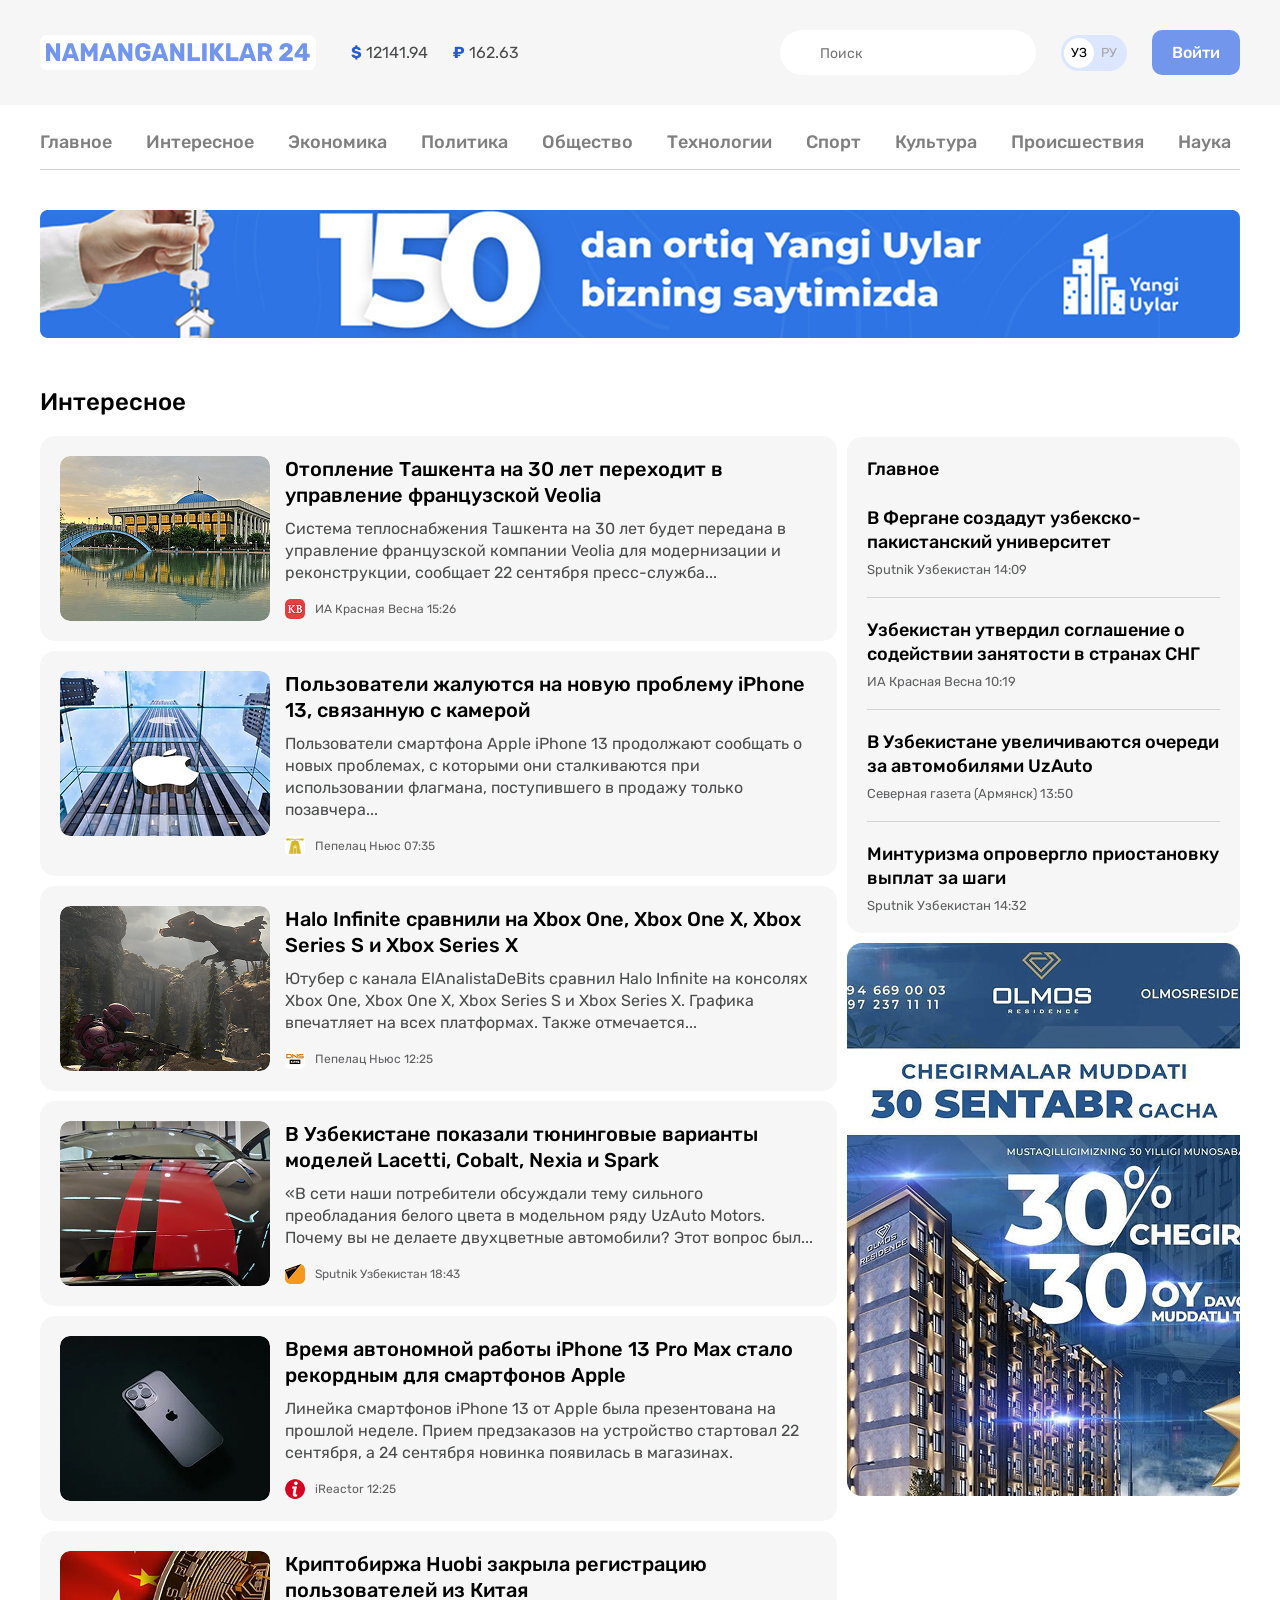
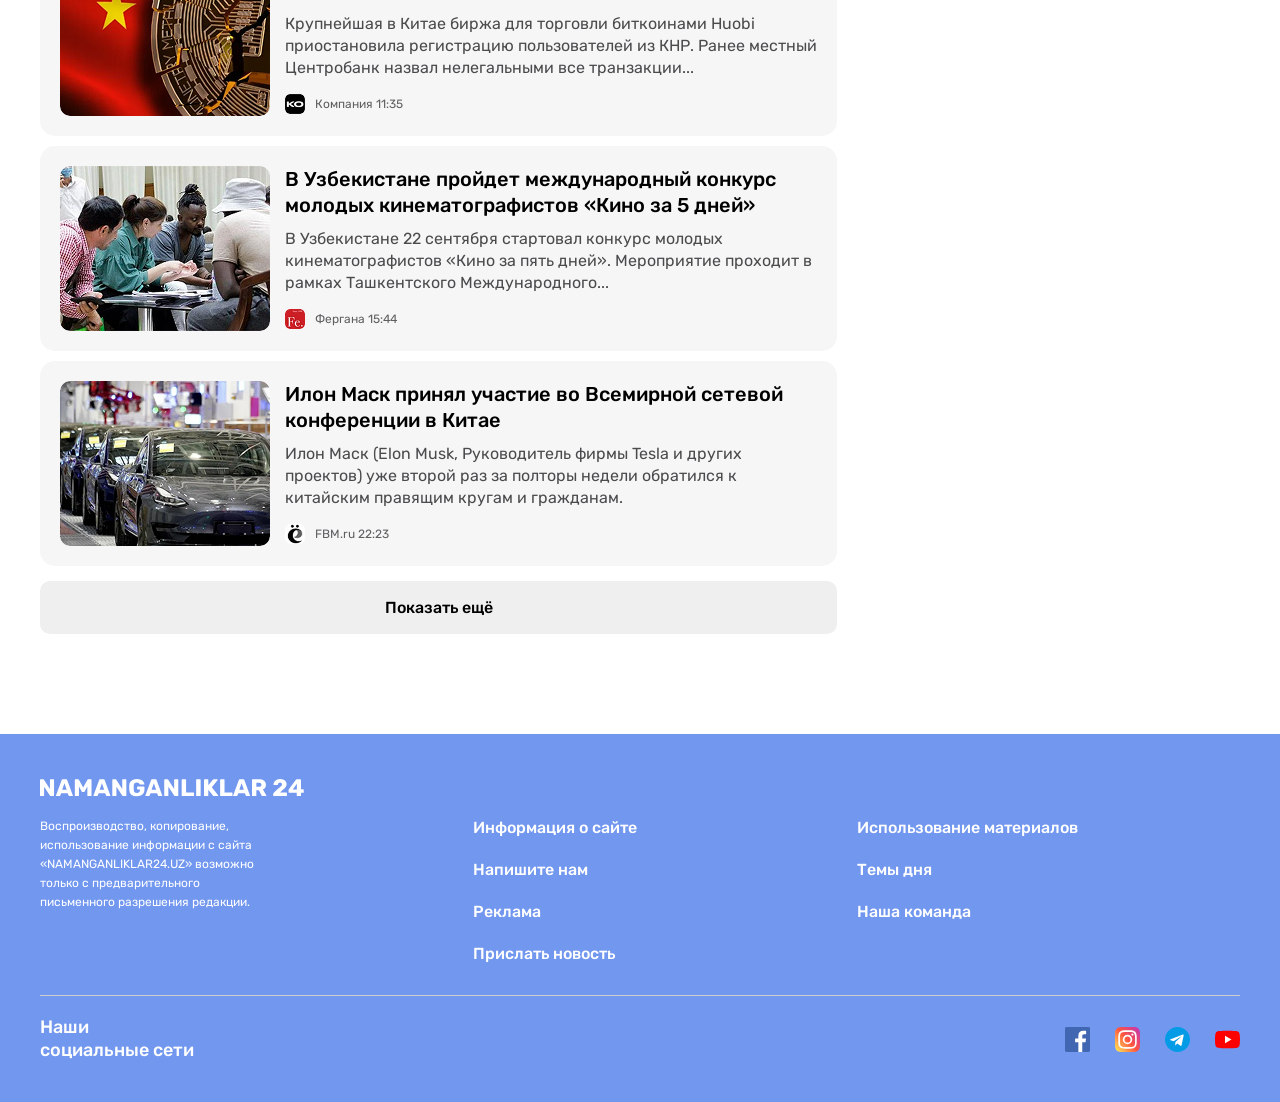
==== news-list.html @ 9fba3933 "Add news-list html contact html and styles" ====
<!DOCTYPE html>
<html lang="ru">
<head>
  <meta charset="UTF-8">
  <meta name="viewport" content="width=device-width, initial-scale=1.0">
  <title>Категория N24</title>

  <!--Google Fonts-->
  <link rel="preconnect" href="https://fonts.googleapis.com">
  <link rel="preconnect" href="https://fonts.gstatic.com" crossorigin>
  <link href="https://fonts.googleapis.com/css2?family=Rubik:wght@400;500;700&display=swap" rel="stylesheet">

<!--Styles-->
<link rel="stylesheet" href="./css/normalize.css">
<link rel="stylesheet" href="./css/styles.css">
</head>
<body>

<!-- SITE-HEADER -->
<header class="site-header">
  <!-- SITE-HEADER-TOP -->
  <div class="site-header-top">
    <div class="site-header-top-container container">
      <a class="site-header-logo" href="index.html">
        <img class="logo-img" src="./img/logo-purple.svg" alt="N24 logo" width="264" height="28">
      </a>
      <!-- CURRENCY-RATES -->
      <ul class="currency-rates">
        <li class="currency-rates-item">
          <b class="currency-rates-type">$</b>
          <span class="currency-rates-value">12141.94</span>
        </li>
        <li class="currency-rates-item">
          <b class="currency-rates-type">₽</b>
          <span class="currency-rates-value">162.63</span>
        </li>
      </ul>

      <!-- GLOBAL-SEARCH-FORM -->
      <form class="global-search-form" action="https://echo.htmlacademy.ru" method="GET">
        <input class="global-search-form-input" type="search" name="search" placeholder="Поиск" aria-label="Поиск" required>
      </form>

      <!-- LANG-TOGGLE -->
      <div class="lang-toggle">
        <a class="lang-toggle-link lang-toggle-link-active" href="index.html">УЗ</a>
        <a class="lang-toggle-link" href="index.html">РУ</a>
      </div>

      <!-- SITE-HEADER-AUTH -->
      <a class="button button-primary" href="#">Войти</a>
    </div>
  </div>

  <div class="container">
    <!-- SITENAV -->
    <nav class="sitenav">
      <ul class="sitenav-list">
        <li class="sitenav-item"><a class="sitenav-link" href="index.html">Главное</a></li>
        <li class="sitenav-item"><a class="sitenav-link" href="news-list.html">Интересное</a></li>
        <li class="sitenav-item"><a class="sitenav-link" href="news-list.html">Экономика</a></li>
        <li class="sitenav-item"><a class="sitenav-link" href="news-list.html">Политика</a></li>
        <li class="sitenav-item"><a class="sitenav-link" href="news-list.html">Общество</a></li>
        <li class="sitenav-item"><a class="sitenav-link" href="news-list.html">Технологии</a></li>
        <li class="sitenav-item"><a class="sitenav-link" href="news-list.html">Спорт</a></li>
        <li class="sitenav-item"><a class="sitenav-link" href="news-list.html">Культура</a></li>
        <li class="sitenav-item"><a class="sitenav-link" href="news-list.html">Происшествия</a></li>
        <li class="sitenav-item"><a class="sitenav-link" href="news-list.html">Наука</a></li>
      </ul>
    </nav>


    <!-- SITE-HEADER-BANNER -->
    <aside class="site-header-banner">
      <a class="site-header-banner-link" href="https://olchauz" target="_blank">
        <img class="site-header-banner-img" src="./img/new houses.jpg" alt="ShopMe banner" width="1200" height="128" srcset="img/new houses.jpg 1x, img/new houses@2x.jpg 2x">
      </a>
    </aside>
  </div>
</header>


<!-- MAIN-CONTENT -->
<main class="main-content">

<div class="container">
  <div class="layout-2-1">
  <div class="layout-2-1-main">
  <section class="global-news">
  <h2 class="global-news-heading">Интересное</h2>
  <!-- NEWS-LIST -->
  <div class="news-list">
    <div class="news-list-item article-card-horizontal">
      <img class="article-card-horizontal-img" src="./img/tashkent.jpg" alt="" width="210" height="165" srcset="img/tashkent.jpg 1x, img/tashkent@2x.jpg 2x">
      <div class="article-card-horizontal-content">
        <h3 class="article-card-horizontal-title">
          <a class="article-card-horizontal-link" href="#">Отопление Ташкента на 30 лет переходит в управление французской Veolia</a>
        </h3>
        <p class="article-card-horizontal-text">Система теплоснабжения Ташкента на 30 лет будет передана в управление французской компании Veolia для модернизации и реконструкции, сообщает 22 сентября пресс-служба...</p>
        <footer class="article-card-horizontal-footer">
          <img class="article-card-horizontal-source-icon" src="./img/krasnaya-vesna.jpg" alt="" width="20" height="20" srcset="img/krasnaya-vesna.jpg 1x, img/krasnaya-vesna@2x.jpg 2x">
          <div class="article-card-horizontal-source-time">
            <span class="article-card-horizontal-source">ИА Красная Весна</span>
            <time datetime="15:26:00">15:26</time>
          </div>
        </footer>
      </div>
    </div>
    <div class="news-list-item article-card-horizontal">
      <img class="article-card-horizontal-img" src="./img/iphone-building.jpg" alt="" width="210" height="165" srcset="img/iphone-building.jpg 1x, img/iphone-building@2x.jpg 2x">
      <div class="article-card-horizontal-content">
        <h3 class="article-card-horizontal-title">
          <a class="article-card-horizontal-link" href="#">Пользователи жалуются на новую проблему iPhone 13, связанную с камерой</a>
        </h3>
        <p class="article-card-horizontal-text">Пользователи смартфона Apple iPhone 13 продолжают сообщать о новых проблемах, с которыми они сталкиваются при использовании флагмана, поступившего в продажу только позавчера...</p>
        <footer class="article-card-horizontal-footer">
          <img class="article-card-horizontal-source-icon" src="./img/pepelats.jpg" alt="" width="20" height="20" srcset="img/pepelats.jpg 1x, img/pepelats@2x.jpg 2x">
          <div class="article-card-horizontal-source-time">
            <span class="article-card-horizontal-source">Пепелац Ньюс</span>
            <time datetime="07:35:00">07:35</time>
          </div>
        </footer>
      </div>
    </div>
    <div class="news-list-item article-card-horizontal">
      <img class="article-card-horizontal-img" src="./img/x-box.jpg" alt="" width="210" height="165" srcset="img/x-box.jpg 1x, img/x-box@2x.jpg 2x">
      <div class="article-card-horizontal-content">
        <h3 class="article-card-horizontal-title">
          <a class="article-card-horizontal-link" href="#">Halo Infinite сравнили на Xbox One, Xbox One X, Xbox Series S и Xbox Series X</a>
        </h3>
        <p class="article-card-horizontal-text">Ютубер с канала ElAnalistaDeBits сравнил Halo Infinite на консолях Xbox One, Xbox One X, Xbox Series S и Xbox Series X. Графика впечатляет на всех платформах. Также отмечается...</p>
        <footer class="article-card-horizontal-footer">
          <img class="article-card-horizontal-source-icon" src="./img/dns.jpg" alt="" width="20" height="20" srcset="img/dns.jpg 1x, img/dns@2x.jpg 2x">
          <div class="article-card-horizontal-source-time">
            <span class="article-card-horizontal-source">Пепелац Ньюс</span>
            <time datetime="12:25:00">12:25</time>
          </div>
        </footer>
      </div>
    </div>
    <div class="news-list-item article-card-horizontal">
      <img class="article-card-horizontal-img" src="./img/tyuning.jpg" alt="" width="210" height="165" srcset="img/tyuning.jpg 1x, img/tyuning@2x.jpg 2x">
      <div class="article-card-horizontal-content">
        <h3 class="article-card-horizontal-title">
          <a class="article-card-horizontal-link" href="#">В Узбекистане показали тюнинговые варианты моделей Lacetti, Cobalt, Nexia и Spark</a>
        </h3>
        <p class="article-card-horizontal-text">«В сети наши потребители обсуждали тему сильного преобладания белого цвета в модельном ряду UzAuto Motors. Почему вы не делаете двухцветные автомобили? Этот вопрос был...</p>
        <footer class="article-card-horizontal-footer">
          <img class="article-card-horizontal-source-icon" src="./img/sputnik.jpg" alt="" width="20" height="20" srcset="img/sputnik.jpg 1x, img/sputnik@2x.jpg 2x">
          <div class="article-card-horizontal-source-time">
            <span class="article-card-horizontal-source">Sputnik Узбекистан</span>
            <time datetime="18:43:00">18:43</time>
          </div>
        </footer>
      </div>
    </div>
    <div class="news-list-item article-card-horizontal">
      <img class="article-card-horizontal-img" src="./img/iphone-pro.jpg" alt="" width="210" height="165" srcset="img/iphone-pro.jpg 1x, img/iphone-pro@2x.jpg 2x">
      <div class="article-card-horizontal-content">
        <h3 class="article-card-horizontal-title">
          <a class="article-card-horizontal-link" href="#">Время автономной работы iPhone 13 Pro Max стало рекордным для смартфонов Apple</a>
        </h3>
        <p class="article-card-horizontal-text">Линейка смартфонов iPhone 13 от Apple была презентована на прошлой неделе. Прием предзаказов на устройство стартовал 22 сентября, а 24 сентября новинка появилась в магазинах.</p>
        <footer class="article-card-horizontal-footer">
          <img class="article-card-horizontal-source-icon" src="./img/ireactor.jpg" alt="" width="20" height="20" srcset="img/ireactor.jpg 1x, img/ireactor@2x.jpg 2x">
          <div class="article-card-horizontal-source-time">
            <span class="article-card-horizontal-source">iReactor</span>
            <time datetime="12:25:00">12:25</time>
          </div>
        </footer>
      </div>
    </div>
    <div class="news-list-item article-card-horizontal">
      <img class="article-card-horizontal-img" src="./img/huobi.jpg" alt="" width="210" height="165" srcset="img/huobi.jpg 1x, img/huobi@2x.jpg 2x">
      <div class="article-card-horizontal-content">
        <h3 class="article-card-horizontal-title">
          <a class="article-card-horizontal-link" href="#">Криптобиржа Huobi закрыла регистрацию пользователей из Китая</a>
        </h3>
        <p class="article-card-horizontal-text">Крупнейшая в Китае биржа для торговли биткоинами Huobi приостановила регистрацию пользователей из КНР. Ранее местный Центробанк назвал нелегальными все транзакции...</p>
        <footer class="article-card-horizontal-footer">
          <img class="article-card-horizontal-source-icon" src="./img/kompany.jpg" alt="" width="20" height="20" srcset="img/kompany.jpg 1x, img/kompany@2x.jpg 2x">
          <div class="article-card-horizontal-source-time">
            <span class="article-card-horizontal-source">Компания</span>
            <time datetime="11:35:00">11:35</time>
          </div>
        </footer>
      </div>
    </div>
    <div class="news-list-item article-card-horizontal">
      <img class="article-card-horizontal-img" src="./img/konkurs.jpg" alt="" width="210" height="165" srcset="img/konkurs.jpg 1x, img/konkurs@2x.jpg 2x">
      <div class="article-card-horizontal-content">
        <h3 class="article-card-horizontal-title">
          <a class="article-card-horizontal-link" href="#">В Узбекистане пройдет международный конкурс молодых кинематографистов «Кино за 5 дней»</a>
        </h3>
        <p class="article-card-horizontal-text">В Узбекистане 22 сентября стартовал конкурс молодых кинематографистов «Кино за пять дней». Мероприятие проходит в рамках Ташкентского Международного...</p>
        <footer class="article-card-horizontal-footer">
          <img class="article-card-horizontal-source-icon" src="./img/fergana.jpg" alt="" width="20" height="20" srcset="img/fergana.jpg 1x, img/fergana@2x.jpg 2x">
          <div class="article-card-horizontal-source-time">
            <span class="article-card-horizontal-source">Фергана</span>
            <time datetime="15:44:00">15:44</time>
          </div>
        </footer>
      </div>
    </div>
    <div class="news-list-item article-card-horizontal">
      <img class="article-card-horizontal-img" src="./img/korteg.jpg" alt="" width="210" height="165" srcset="img/korteg.jpg 1x, img/korteg@2x.jpg 2x">
      <div class="article-card-horizontal-content">
        <h3 class="article-card-horizontal-title">
          <a class="article-card-horizontal-link" href="#">Илон Маск принял участие во Всемирной сетевой конференции в Китае</a>
        </h3>
        <p class="article-card-horizontal-text">Илон Маск (Elon Musk, Руководитель фирмы Tesla и других проектов) уже второй раз за полторы недели обратился к китайским правящим кругам и гражданам.</p>
        <footer class="article-card-horizontal-footer">
          <img class="article-card-horizontal-source-icon" src="./img/solenka.jpg" alt="" width="20" height="20" srcset="img/solenka.jpg 1x, img/solenka@2x.jpg 2x">
          <div class="article-card-horizontal-source-time">
            <span class="article-card-horizontal-source">FBM.ru</span>
            <time datetime="22:23:00">22:23</time>
          </div>
        </footer>
      </div>
    </div>
  </div>

  <button class="news-list-more-button button button-block" type="button">Показать ещё</button>
</section>
</div>

<div class="layout-2-1-sitebar">
  <section class="layout-2-1-sitebar-item sitebar-news-card">
  <h2 class="sitebar-news-card-heading">Главное</h2>
  <ul class="sitebar-news-card-list">
    <li class="sitebar-news-card-item">
      <h3 class="sitebar-news-card-title">
        <a href="" class="sitebar-news-card-link">В Фергане создадут узбекско-пакистанский университет</a>
      </h3>
      <div class="sitebar-news-card-source-time">
        <span class="sitebar-news-card-source">Sputnik Узбекистан</span>
        <time datetime="14:09:00">14:09</time>
      </div>
    </li>
    <li class="sitebar-news-card-item">
      <h3 class="sitebar-news-card-title">
        <a href="" class="sitebar-news-card-link">Узбекистан утвердил соглашение о содействии занятости в странах СНГ</a>
      </h3>
      <div class="sitebar-news-card-source-time">
        <span class="sitebar-news-card-source">ИА Красная Весна</span>
        <time datetime="10:19:00">10:19</time>
      </div>
    </li>
    <li class="sitebar-news-card-item">
      <h3 class="sitebar-news-card-title">
        <a href="" class="sitebar-news-card-link">В Узбекистане увеличиваются очереди за автомобилями UzAuto</a>
      </h3>
      <div class="sitebar-news-card-source-time">
        <span class="sitebar-news-card-source">Северная газета (Армянск)</span>
        <time datetime="13:50:00">13:50</time>
      </div>
    </li>
    <li class="sitebar-news-card-item">
      <h3 class="sitebar-news-card-title">
        <a href="" class="sitebar-news-card-link">Минтуризма опровергло приостановку выплат за шаги</a>
      </h3>
      <div class="sitebar-news-card-source-time">
        <span class="sitebar-news-card-source">Sputnik Узбекистан</span>
        <time datetime="14:32:00">14:32</time>
      </div>
    </li>
  </ul>
</section>

<aside class="layout-2-1-sitebar-item sitebar-ad">
  <a class="sitebar-ad-link" href="#" target="_blank">
    <img class="sitebar-img sitebar-img-tall" src="./img/olmos-resident.jpg" alt="Olmos residence" width="393" height="553" srcset="img/olmos-resident.jpg 1x, img/olmos-resident@2x.jpg 2x">
  </a>
</aside>
</div>
</div>
</div>
</main>


<!-- SITE-FOOTER -->
<footer class="site-footer">
  <div class="container">
    <div class="site-footer-logo-wrapper">
      <a class="site-footer-logo" href="index.html">
        <img class="site-footer-logo-img" src="./img/logo-white.svg" alt="N24 logo" width="264" height="28">
      </a>
    </div>

    <div class="site-footer-about-links">
      <div class="site-footer-about">Воспроизводство, копирование, использование информации с сайта «NAMANGANLIKLAR24.UZ» возможно только с предварительного письменного разрешения редакции.</div>

      <div class="site-footer-links-wrapper">
        <ul class="site-footer-links">
          <li class="site-footer-links-item">
            <a class="site-footer-link" href="#">Информация о сайте</a>
          </li>
          <li class="site-footer-links-item">
            <a class="site-footer-link" href="#">Напишите нам</a>
          </li>
          <li class="site-footer-links-item">
            <a class="site-footer-link" href="#">Реклама</a>
          </li>
          <li class="site-footer-links-item">
            <a class="site-footer-link" href="#">Прислать новость</a>
          </li>
        </ul>

        <ul class="site-footer-links">
          <li class="site-footer-links-item">
            <a class="site-footer-link" href="#">Использование материалов</a>
          </li>
          <li class="site-footer-links-item">
            <a class="site-footer-link" href="#">Темы дня</a>
          </li>
          <li class="site-footer-links-item">
            <a class="site-footer-link" href="#">Наша команда</a>
          </li>
        </ul>
      </div>
    </div>

    <hr class="site-footer-divider">

    <div class="site-footer-socials">
      <h2 class="site-footer-socials-heading">Наши социальные сети</h2>
      <ul class="site-footer-socials-list">
        <li class="site-footer-socials-item">
          <a class="site-footer-socials-link" href="#" target="_blank">
            <img class="site-footer-socials-icon" src="./img/icon-facebook.svg" alt="Facebook" width="25" height="25">
          </a>
        </li>
        <li class="site-footer-socials-item">
          <a class="site-footer-socials-link" href="#" target="_blank">
            <img class="site-footer-socials-icon" src="./img/icon-instagram.svg" alt="Instagram" width="25" height="25">
          </a>
        </li>
        <li class="site-footer-socials-item">
          <a class="site-footer-socials-link" href="#" target="_blank">
            <img class="site-footer-socials-icon" src="./img/icon-telegram.svg" alt="Telegram" width="25" height="25">
          </a>
        </li>
        <li class="site-footer-socials-item">
          <a class="site-footer-socials-link" href="#" target="_blank">
            <img class="site-footer-socials-icon" src="./img/icon-youtube.svg" alt="YouTube" width="25" height="25">
          </a>
        </li>
      </ul>
    </div>
  </div>
</footer>

</body>
</html>
---- css/styles.css ----
/*GLOBAL*/
* {
  box-sizing: border-box;
}

html {
  height: 100%;
  scroll-behavior: smooth;
}

body {
  display: flex;
  flex-direction: column;
  height: 100%;
  padding: 0;
  margin: 0;
  font-family: "Rubik", "Arial", sans-serif;
  font-size: 16px;
  line-height: 22px;
  background-color: #fff;
  color: #4a4b4c;
}

img {
  max-width: 100%;
  height: auto;
}

/* OUTLINE STYLES */
*:focus {
  outline: 2px dashed #7296ec;
  outline-offset: 3px;
}

/* BUTTON */
.button {
  display: inline-block;
  padding: 13px 20px;
  border: 0;
  border-radius: 10px;
  font-size: 16px;
  line-height: normal;
  font-weight: 500;
  text-decoration: none;
  text-align: center;
  cursor: pointer;
}
.button:hover {
  opacity: 0.8;
}

.button:active {
  opacity: 0.6;
}

.button-block {
  display: block;
  width: 100%;
}

.button-primary {
  background-color: #7296ec;
  color: #fff;
}

.button-orang {
  background-color: #f78b3b;
  color: #fff;
}

/*CONTAINER*/
.container {
  width: 100%;
  max-width: 1240px;
  padding-left: 20px;
  padding-right: 20px;
  margin-left: auto;
  margin-right: auto;
}


/* SITE-HEADER */

/* SITE-HEADER-TOP */
.site-header-top {
  padding-top: 30px;
  padding-bottom: 30px;
  margin-bottom: 10px;
  background-color: #f6f6f6;
}

.site-header-top-container {
  display: flex;
  align-items: center;
}

.site-header-logo {
  display: flex;
  padding: 8px 6px;
  margin-right: 35px;
  border-radius: 7px;
  background-color: #fff;
}

.site-header-logo:hover {
  opacity: 0.8;
}

.site-header-logo:active {
  opacity: 0.6;
}

/* CURRENCY-RATES */
.currency-rates {
  display: flex;
  align-items: center;
  padding: 0;
  margin: 0;
  margin-right: auto;
  list-style: none;
}

.currency-rates-item:not(:last-child) {
  margin-right: 25px;
}

.currency-rates-type {
  color: #2959ce;
}

/* GLOBAL-SEARCH-FORM */
.global-search-form {
  margin-right: 25px;
}

.global-search-form-input {
  padding-top: 15px;
  padding-right: 20px;
  padding-bottom: 13px;
  padding-left: 40px;
  border: 0;
  border-radius: 60px;
  font-size: 14px;
  line-height: normal;
}

/* LANG-TOGGLE */
.lang-toggle {
  display: flex;
  padding: 3px;
  margin-right: 25px;
  border-radius: 39px;
  background-color: #dce6ff;
}

.lang-toggle-link {
  width: 30px;
  height: 30px;
  border-radius: 50%;
  font-size: 13px;
  line-height: 30px;
  color: #a6a6a6;
  text-align: center;
  text-decoration: none;
}

.lang-toggle-link-active {
  background-color: #fff;
  color: #000;
}
/* SITENAV */
.sitenav {
  padding-top: 12px;
  padding-bottom: 12px;
  border-bottom: 1px solid #d1d1d1;
  font-size: 18px;
  line-height: normal;
  font-weight: 500;
}

.sitenav:not(:last-child) {
  margin-bottom: 40px;
}

.sitenav-list {
  display: flex;
  flex-wrap: wrap;
  align-items: center;
  padding: 0;
  margin: 0;
  list-style: none;
}

.sitenav-item {
  margin-top: 4px;
  margin-bottom: 4px;
}

.sitenav-item:not(:last-child) {
  margin-right: 34px;
}

.sitenav-link {
  display: block;
  color: #7f7f7f;
  text-decoration: none;
}

.sitenav-link:hover {
  color: #7296ec;
}

.sitenav-link:active {
  opacity: 0.6;
}

/* SITE-HEADER-BANNER */
.site-header-banner-link {
  display: flex;
}

/* MAIN-CONTENT */
.main-content {
  flex-grow: 1;
  padding-top: 50px;
  padding-bottom: 100px;
}

.news-grid {
  display: flex;
  flex-wrap: wrap;
  margin-left: -10px;
  margin-bottom: -10px;
}

.news-grid-item {
  width: 393px;
  margin-left: 10px;
  margin-bottom: 10px;
}

.article-card {
  display: flex;
  flex-direction: column;
  padding: 20px 17px 15px;
  border-radius: 15px;
  background-color: #f6f6f6;
}

.article-card-title {
  margin-top: 0;
  margin-bottom: 10px;
  font-size: 20px;
  font-weight: 500;
  line-height: 26px;
}

.article-card-link {
  display: inline-block;
  color: #000;
  text-decoration: none;
}

.article-card-link:hover {
  color: #7296ec;
}

.article-card-link:active {
  opacity: 0.6;
}

.article-card-text {
  margin-top: 0;
  margin-bottom: 15px;
}

.article-card-img {
  display: block;
  width: 360px;
  height: 165px;
  margin-top: auto;
  margin-bottom: 16px;
  border-radius: 10px;
  object-fit: cover;
}

.article-card-footer {
  display: flex;
  align-items: center;
}

.article-card-source-icon {
  width: 20px;
  height: 20px;
  margin-right: 10px;
  border-radius: 5px;
}

.article-card-source-time {
  font-size: 12px;
  line-height: normal;
  color: #5f5e61;
}


/* NOTIFICATION-CTA */
.notification-cta {
  display: flex;
  justify-content: space-between;
  align-items: center;
  padding: 25px 70px 25px 25px;
  margin: 60px 75px;
  border-radius: 10px;
  background-color: #ffd7ba;
}

.notification-cta-text {
  font-size: 20px;
  font-weight: 500;
  line-height: 26px;
  color: #000;
}


/* GLOBAL-NEWS */
.global-news-heading {
  margin-top: 0;
  margin-bottom: 20px;
  font-size: 24px;
  font-weight: 500;
  line-height: normal;
  color: #000;
}

.news-list {
  display: flex;
  flex-direction: column;
  margin-bottom: 15px;
}
.news-list-item:not(:last-child) {
  margin-bottom: 10px;
}

/* ARTICLE-CARD-HORIZONTAL */
.article-card-horizontal {
  display: flex;
  align-items:flex-start;
  padding: 20px;
  border-radius: 15px;
  background-color: #f6f6f6;
}

.article-card-horizontal-img {
  width: 210px;
  height: 165px;
  margin-right: 15px;
  border-radius: 10px;
  object-fit: cover;
}

.article-card-horizontal-content {
  flex-grow: 1;
}

.article-card-horizontal-title {
  margin-top: 0;
  margin-bottom: 10px;
  font-size: 20px;
  font-weight: 500;
  line-height: 26px;
}

.article-card-horizontal-link {
  display: inline-block;
  color: #000;
  text-decoration: none;
}

.article-card-horizontal-link:hover {
  color: #7296ec;
}

.article-card-horizontal-link:active {
  opacity: 0.6;
}

.article-card-horizontal-text {
  margin-top: 0;
  margin-bottom: 15px;
  font-size: 16px;
  line-height: 22px;
}

.article-card-horizontal-footer {
  display: flex;
  align-items: center;
}

.article-card-horizontal-source-icon {
  width: 20px;
  height: 20px;
  margin-right: 10px;
  object-fit: cover;
  border-radius: 5px;
}

.article-card-horizontal-source-time {
  font-size: 12px;
  line-height: normal;
  color: #5f5e61;
}

.news-list-more-button {
  padding: 17px;
}

/* SITEBAR */
.layout-2-1 {
  display: flex;
  align-items: flex-start;
}

.layout-2-1-main {
  width: 797px;
  margin-right: 10px;
}

.layout-2-1-sitebar {
  width: 393px;
  margin-top: 49px;
}

.layout-2-1-sitebar-item:not(:last-child) {
  margin-bottom: 10px;
}


/* SITEBAR-NEWS-CARD */
.sitebar-news-card {
  padding: 20px;
  border-radius: 15px;
  background-color: #f6f6f6;
  color: #000;
}

.sitebar-news-card-heading {
  margin-top: 0;
  margin-bottom: 25px;
  font-size: 18px;
  font-weight: 500;
  line-height: 24px;
}

.sitebar-news-card-list {
  padding: 0;
  margin: 0;
  list-style: none;
}

.sitebar-news-card-item {
  padding-top: 20px;
  padding-bottom: 20px;
}

.sitebar-news-card-item:first-child {
  padding-top: 0;
}

.sitebar-news-card-item:last-child {
  padding-bottom: 0;
}

.sitebar-news-card-item:not(:last-child) {
  border-bottom: 1px solid #d2d2d2;
}

.sitebar-news-card-title {
  margin-top: 0;
  margin-bottom: 8px;
  font-size: 18px;
  font-weight: 500;
  line-height: 24px;
}

.sitebar-news-card-link {
  display: inline-block;
  color: #000;
  text-decoration: none;
}

.sitebar-news-card-link:hover {
  color: #7296ec;
}

.sitebar-news-card-link:active {
  opacity: 0.6;
}

.sitebar-news-card-source-time {
  font-size: 13px;
  line-height: normal;
  color: #5e5f61;
}

.sitebar-ad-link {
  display: flex;
}

.sitebar-ad-img {
  width: 393px;
  height: 338px;
  object-fit: cover;
  border-radius: 15px;
}

.sitebar-ad-img-tall {
  width: 553;
}


/* SITE-FOOTER */
.site-footer {
  padding-top: 40px;
  padding-bottom: 40px;
  background-color: #7297ef;
  color: #fff;
}

.site-footer *:focus {
  outline: 2px dashed #fff;
}

.site-footer-logo-wrapper {
  display: flex;
  margin-bottom: 15px;
}

.site-footer-logo {
  display: flex;
}

.site-footer-logo:hover {
  opacity: 0.8;
}

.site-footer-logo:active {
  opacity: 0.6;
}

.site-footer-logo-img {
  width: 264px;
  height: 28px;
  object-fit: contain;
}

.site-footer-about-links {
  display: flex;
}

.site-footer-about {
  width: 230px;
  margin-right: 203px;
  font-size: 12px;
  line-height: 19px;
}

.site-footer-links-wrapper {
  flex-grow: 1;
  display: flex;
}

.site-footer-links {
  width: 50%;
  padding-left: 0;
  padding-right: 24px;
  margin: 0;
  list-style: none;
  font-weight: 500;
}

.site-footer-links-item:not(:last-child) {
  margin-bottom: 20px;
}

.site-footer-link {
  display: inline-block;
  color: #fff;
  text-decoration: none;
}

.site-footer-link:hover {
  text-decoration: underline;
}

.site-footer-divider {
  height: 1px;
  border: 0;
  margin-top: 30px;
  margin-bottom: 20px;
  background-color: #cecece;
}

.site-footer-socials {
  display: flex;
  justify-content: space-between;
  align-items: center;
}

.site-footer-socials-heading {
  width: 161px;
  margin: 0;
  font-size: 18px;
  line-height: 23px;
  font-weight: 500;
}

.site-footer-socials-list {
  display: flex;
  align-items: center;
  padding: 0;
  margin: 0;
  list-style: none;
}

.site-footer-socials-item:not(:last-child) {
  margin-right: 25px;
}

.site-footer-socials-link {
  display: flex;
}

.site-footer-socials-icon {
  flex-shrink: 0;
  width: 25px;
  height: 25px;
  object-fit: contain;
}

/* DEFINITION-CARD */
.definition-card {
  padding: 20px 25px;
  margin: 0;
  border-radius: 10px;
  background-color: #f6f6f6;
  color: #000;
}


.definition-card-item {
  padding-top: 20px;
  padding-bottom: 20px;
}

.definition-card-item:not(:last-child){
  border-bottom: 1px solid #d2d2d2;
}

.definition-card-title {
  margin-bottom: 7px;
  font-size: 20px;
  line-height: 24px;
  font-weight: 500;
}

.definition-card-title-value {
  margin: 0;
  font-size: 16px;
  line-height: 19px;
}

/* CONTACT-PAGE */
.contact-page-heading {
  margin-top: 0;
  margin-bottom: 20px;
  font-size: 24px;
  line-height: 29px;
  font-weight: 500;
  color: #000;
}

.contact-page-content {
  display: flex;
}

.contact-page-form {
  display: flex;
  flex-direction: column;
  width: 696px;
}

.contact-page-form-submit {
  align-self: flex-end;
  margin-top: 20px;
}

.contact-page-info {
  width: 494px;
  margin-left: 10px;
}

.form-groups-wrapper {
  display: flex;
  justify-content: space-between;
}

.form-groups-wrapper:not(:last-child) {
  margin-bottom: 10px;
}

.form-group:not(:last-child) {
  margin-bottom: 10px;
}

.form-groups-wrapper .form-group {
  width: calc(50% - 5px);
  margin-bottom: 0;
}

.form-field {
  display: block;
  width: 100%;
  padding: 18px 20px;
  border: 1px solid rgba(0, 0, 0, 0.2);
  border-radius: 10px;
}

.form-field-textarea {
  min-height: 180px;
  resize: vertical;
}
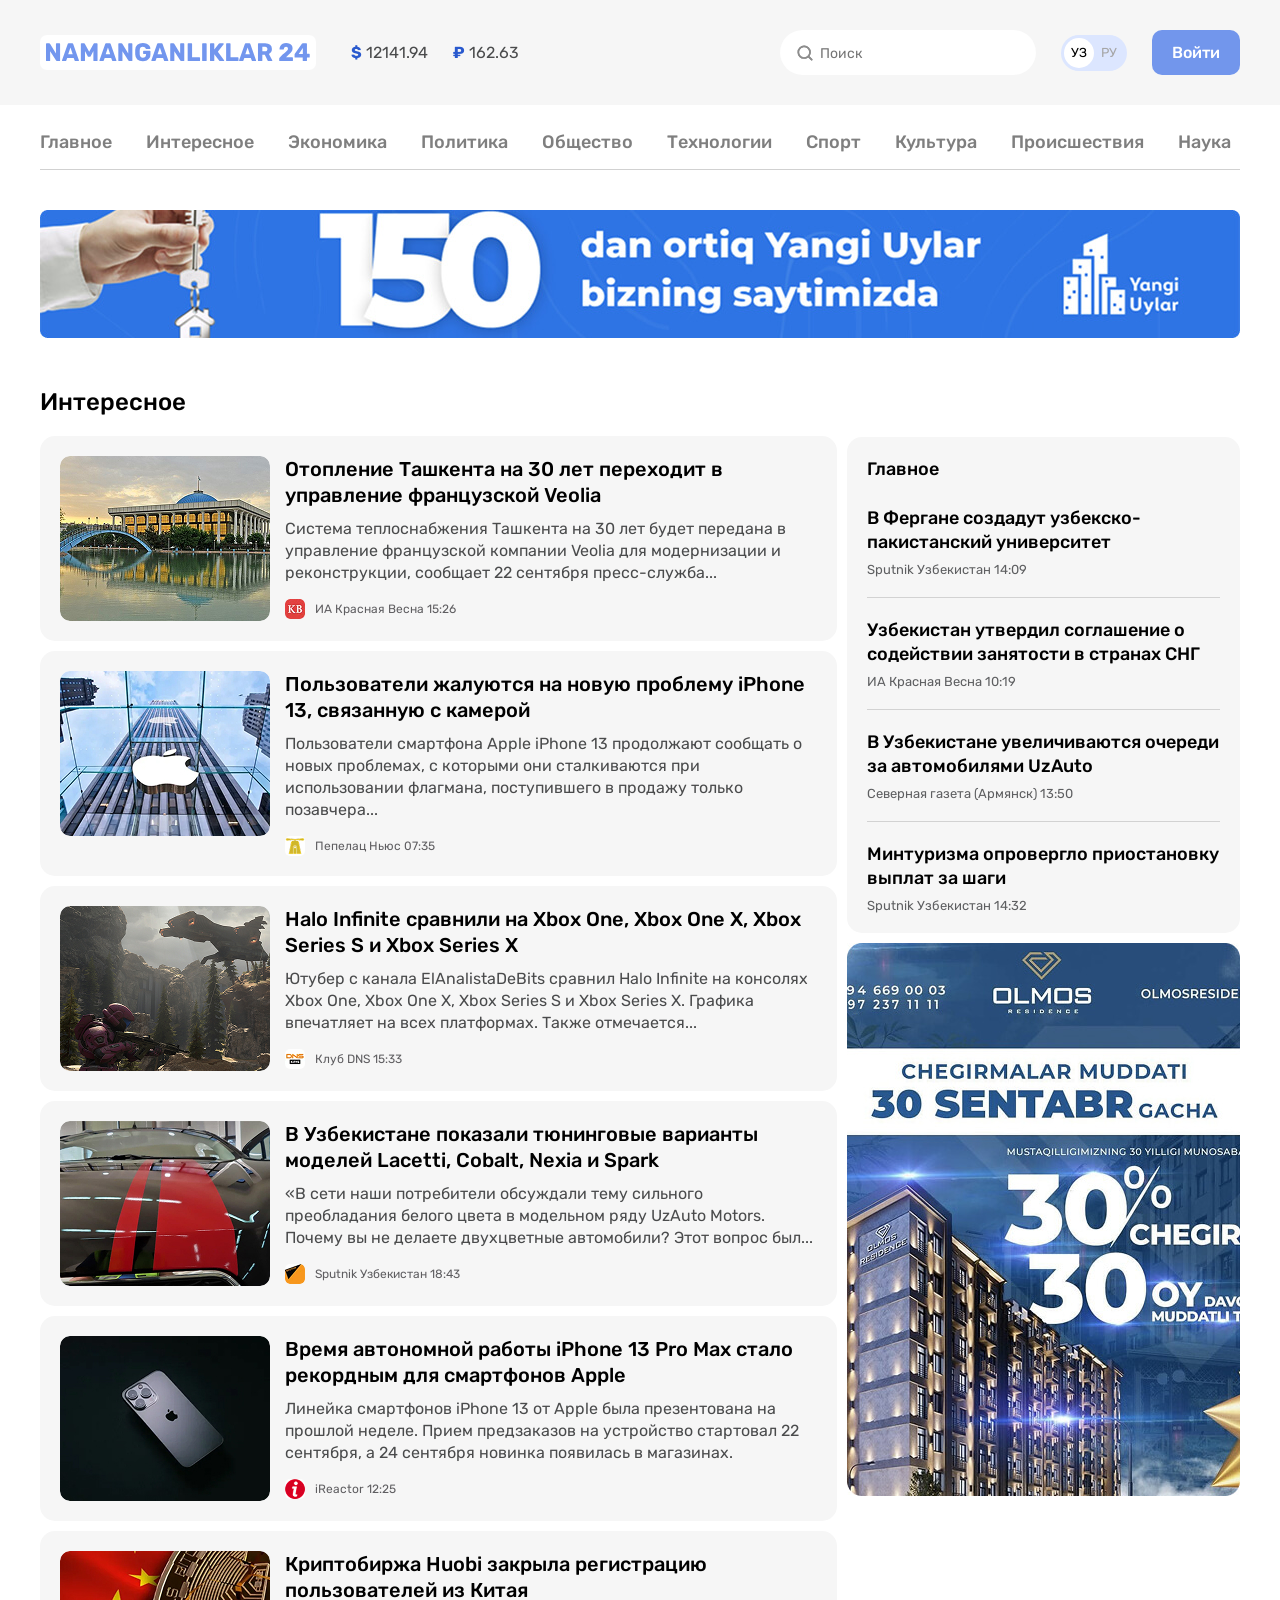
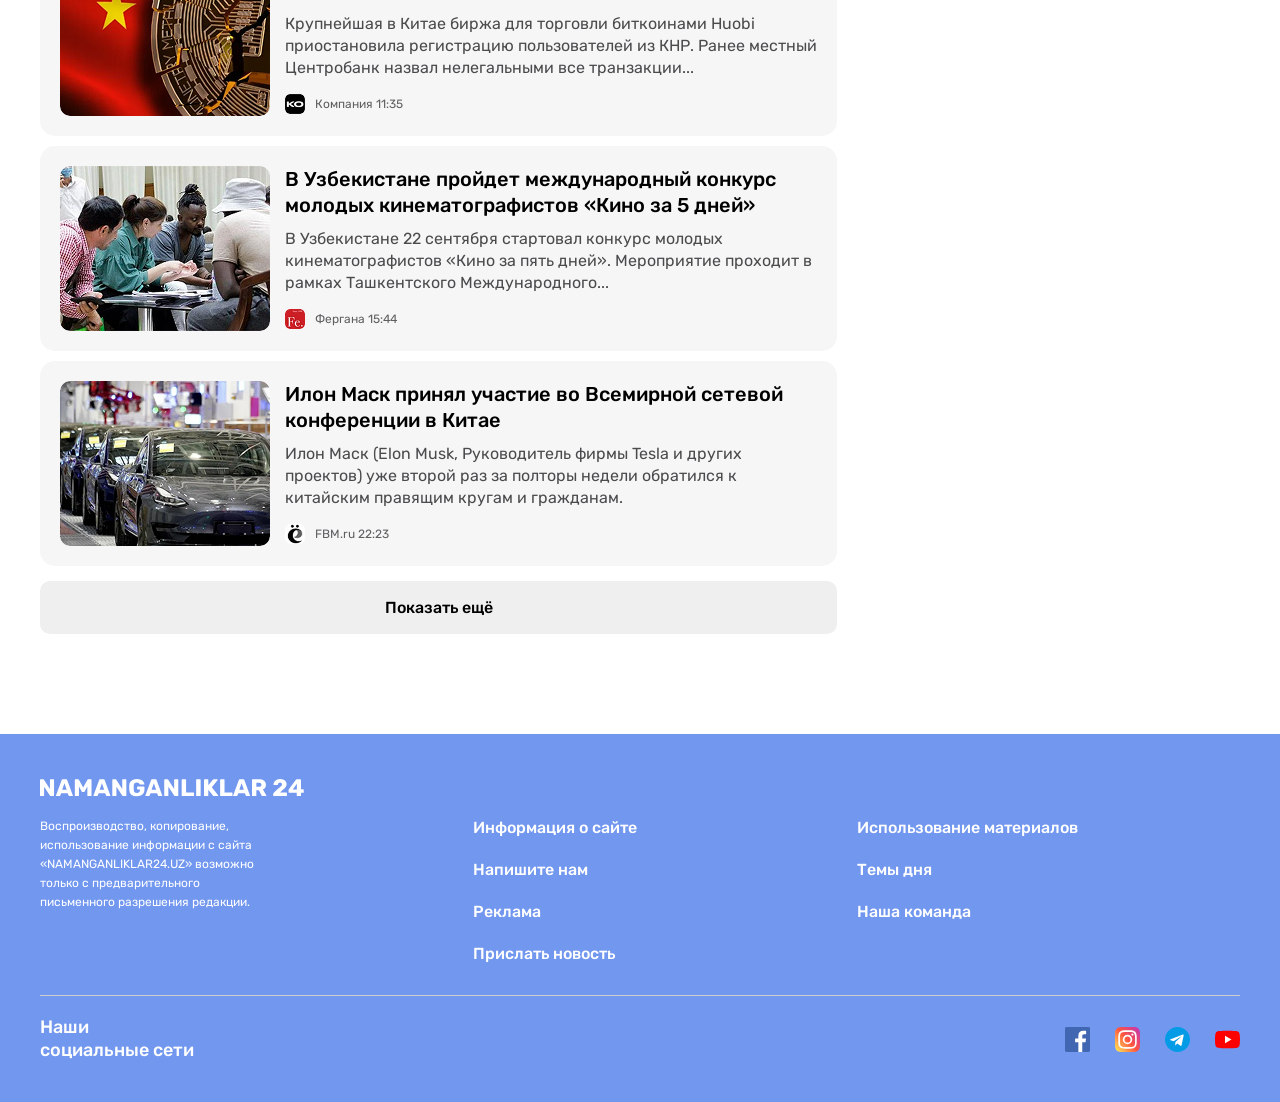
==== commit 53be5248: "Add commit index html and news-list html" ====
--- a/news-list.html
+++ b/news-list.html
@@ -91,14 +91,14 @@
   <!-- NEWS-LIST -->
   <div class="news-list">
     <div class="news-list-item article-card-horizontal">
-      <img class="article-card-horizontal-img" src="./img/tashkent.jpg" alt="" width="210" height="165" srcset="img/tashkent.jpg 1x, img/tashkent@2x.jpg 2x">
+      <img class="article-card-horizontal-img" src="./img/tashkent.jpg" alt="Отопление Ташкента на 30 лет переходит в управление французской Veolia" width="210" height="165" srcset="img/tashkent.jpg 1x, img/tashkent@2x.jpg 2x">
       <div class="article-card-horizontal-content">
         <h3 class="article-card-horizontal-title">
           <a class="article-card-horizontal-link" href="#">Отопление Ташкента на 30 лет переходит в управление французской Veolia</a>
         </h3>
         <p class="article-card-horizontal-text">Система теплоснабжения Ташкента на 30 лет будет передана в управление французской компании Veolia для модернизации и реконструкции, сообщает 22 сентября пресс-служба...</p>
         <footer class="article-card-horizontal-footer">
-          <img class="article-card-horizontal-source-icon" src="./img/krasnaya-vesna.jpg" alt="" width="20" height="20" srcset="img/krasnaya-vesna.jpg 1x, img/krasnaya-vesna@2x.jpg 2x">
+          <img class="article-card-horizontal-source-icon" src="./img/krasnaya-vesna.jpg" alt="ИА Красная Весна" width="20" height="20" srcset="img/krasnaya-vesna.jpg 1x, img/krasnaya-vesna@2x.jpg 2x">
           <div class="article-card-horizontal-source-time">
             <span class="article-card-horizontal-source">ИА Красная Весна</span>
             <time datetime="15:26:00">15:26</time>
@@ -107,14 +107,14 @@
       </div>
     </div>
     <div class="news-list-item article-card-horizontal">
-      <img class="article-card-horizontal-img" src="./img/iphone-building.jpg" alt="" width="210" height="165" srcset="img/iphone-building.jpg 1x, img/iphone-building@2x.jpg 2x">
+      <img class="article-card-horizontal-img" src="./img/iphone-building.jpg" alt="Пользователи жалуются на новую проблему iPhone 13, связанную с камерой" width="210" height="165" srcset="img/iphone-building.jpg 1x, img/iphone-building@2x.jpg 2x">
       <div class="article-card-horizontal-content">
         <h3 class="article-card-horizontal-title">
           <a class="article-card-horizontal-link" href="#">Пользователи жалуются на новую проблему iPhone 13, связанную с камерой</a>
         </h3>
         <p class="article-card-horizontal-text">Пользователи смартфона Apple iPhone 13 продолжают сообщать о новых проблемах, с которыми они сталкиваются при использовании флагмана, поступившего в продажу только позавчера...</p>
         <footer class="article-card-horizontal-footer">
-          <img class="article-card-horizontal-source-icon" src="./img/pepelats.jpg" alt="" width="20" height="20" srcset="img/pepelats.jpg 1x, img/pepelats@2x.jpg 2x">
+          <img class="article-card-horizontal-source-icon" src="./img/pepelats.jpg" alt="Пепелац Ньюс" width="20" height="20" srcset="img/pepelats.jpg 1x, img/pepelats@2x.jpg 2x">
           <div class="article-card-horizontal-source-time">
             <span class="article-card-horizontal-source">Пепелац Ньюс</span>
             <time datetime="07:35:00">07:35</time>
@@ -123,30 +123,30 @@
       </div>
     </div>
     <div class="news-list-item article-card-horizontal">
-      <img class="article-card-horizontal-img" src="./img/x-box.jpg" alt="" width="210" height="165" srcset="img/x-box.jpg 1x, img/x-box@2x.jpg 2x">
+      <img class="article-card-horizontal-img" src="./img/x-box.jpg" alt="Halo Infinite сравнили на Xbox One, Xbox One X, Xbox Series S и Xbox Series X" width="210" height="165" srcset="img/x-box.jpg 1x, img/x-box@2x.jpg 2x">
       <div class="article-card-horizontal-content">
         <h3 class="article-card-horizontal-title">
           <a class="article-card-horizontal-link" href="#">Halo Infinite сравнили на Xbox One, Xbox One X, Xbox Series S и Xbox Series X</a>
         </h3>
         <p class="article-card-horizontal-text">Ютубер с канала ElAnalistaDeBits сравнил Halo Infinite на консолях Xbox One, Xbox One X, Xbox Series S и Xbox Series X. Графика впечатляет на всех платформах. Также отмечается...</p>
         <footer class="article-card-horizontal-footer">
-          <img class="article-card-horizontal-source-icon" src="./img/dns.jpg" alt="" width="20" height="20" srcset="img/dns.jpg 1x, img/dns@2x.jpg 2x">
-          <div class="article-card-horizontal-source-time">
-            <span class="article-card-horizontal-source">Пепелац Ньюс</span>
-            <time datetime="12:25:00">12:25</time>
-          </div>
-        </footer>
-      </div>
-    </div>
-    <div class="news-list-item article-card-horizontal">
-      <img class="article-card-horizontal-img" src="./img/tyuning.jpg" alt="" width="210" height="165" srcset="img/tyuning.jpg 1x, img/tyuning@2x.jpg 2x">
+          <img class="article-card-horizontal-source-icon" src="./img/dns.jpg" alt="Клуб DNS" width="20" height="20" srcset="img/dns.jpg 1x, img/dns@2x.jpg 2x">
+          <div class="article-card-horizontal-source-time">
+            <span class="article-card-horizontal-source">Клуб DNS</span>
+            <time datetime="15:33:00">15:33</time>
+          </div>
+        </footer>
+      </div>
+    </div>
+    <div class="news-list-item article-card-horizontal">
+      <img class="article-card-horizontal-img" src="./img/tyuning.jpg" alt="В Узбекистане показали тюнинговые варианты моделей Lacetti, Cobalt, Nexia и Spark" width="210" height="165" srcset="img/tyuning.jpg 1x, img/tyuning@2x.jpg 2x">
       <div class="article-card-horizontal-content">
         <h3 class="article-card-horizontal-title">
           <a class="article-card-horizontal-link" href="#">В Узбекистане показали тюнинговые варианты моделей Lacetti, Cobalt, Nexia и Spark</a>
         </h3>
         <p class="article-card-horizontal-text">«В сети наши потребители обсуждали тему сильного преобладания белого цвета в модельном ряду UzAuto Motors. Почему вы не делаете двухцветные автомобили? Этот вопрос был...</p>
         <footer class="article-card-horizontal-footer">
-          <img class="article-card-horizontal-source-icon" src="./img/sputnik.jpg" alt="" width="20" height="20" srcset="img/sputnik.jpg 1x, img/sputnik@2x.jpg 2x">
+          <img class="article-card-horizontal-source-icon" src="./img/sputnik.jpg" alt="Sputnik Узбекистан" width="20" height="20" srcset="img/sputnik.jpg 1x, img/sputnik@2x.jpg 2x">
           <div class="article-card-horizontal-source-time">
             <span class="article-card-horizontal-source">Sputnik Узбекистан</span>
             <time datetime="18:43:00">18:43</time>
@@ -155,14 +155,14 @@
       </div>
     </div>
     <div class="news-list-item article-card-horizontal">
-      <img class="article-card-horizontal-img" src="./img/iphone-pro.jpg" alt="" width="210" height="165" srcset="img/iphone-pro.jpg 1x, img/iphone-pro@2x.jpg 2x">
+      <img class="article-card-horizontal-img" src="./img/iphone-pro.jpg" alt="Время автономной работы iPhone 13 Pro Max стало рекордным для смартфонов Apple" width="210" height="165" srcset="img/iphone-pro.jpg 1x, img/iphone-pro@2x.jpg 2x">
       <div class="article-card-horizontal-content">
         <h3 class="article-card-horizontal-title">
           <a class="article-card-horizontal-link" href="#">Время автономной работы iPhone 13 Pro Max стало рекордным для смартфонов Apple</a>
         </h3>
         <p class="article-card-horizontal-text">Линейка смартфонов iPhone 13 от Apple была презентована на прошлой неделе. Прием предзаказов на устройство стартовал 22 сентября, а 24 сентября новинка появилась в магазинах.</p>
         <footer class="article-card-horizontal-footer">
-          <img class="article-card-horizontal-source-icon" src="./img/ireactor.jpg" alt="" width="20" height="20" srcset="img/ireactor.jpg 1x, img/ireactor@2x.jpg 2x">
+          <img class="article-card-horizontal-source-icon" src="./img/ireactor.jpg" alt="iReactor" width="20" height="20" srcset="img/ireactor.jpg 1x, img/ireactor@2x.jpg 2x">
           <div class="article-card-horizontal-source-time">
             <span class="article-card-horizontal-source">iReactor</span>
             <time datetime="12:25:00">12:25</time>
@@ -171,14 +171,14 @@
       </div>
     </div>
     <div class="news-list-item article-card-horizontal">
-      <img class="article-card-horizontal-img" src="./img/huobi.jpg" alt="" width="210" height="165" srcset="img/huobi.jpg 1x, img/huobi@2x.jpg 2x">
+      <img class="article-card-horizontal-img" src="./img/huobi.jpg" alt="Криптобиржа Huobi закрыла регистрацию пользователей из Китая" width="210" height="165" srcset="img/huobi.jpg 1x, img/huobi@2x.jpg 2x">
       <div class="article-card-horizontal-content">
         <h3 class="article-card-horizontal-title">
           <a class="article-card-horizontal-link" href="#">Криптобиржа Huobi закрыла регистрацию пользователей из Китая</a>
         </h3>
         <p class="article-card-horizontal-text">Крупнейшая в Китае биржа для торговли биткоинами Huobi приостановила регистрацию пользователей из КНР. Ранее местный Центробанк назвал нелегальными все транзакции...</p>
         <footer class="article-card-horizontal-footer">
-          <img class="article-card-horizontal-source-icon" src="./img/kompany.jpg" alt="" width="20" height="20" srcset="img/kompany.jpg 1x, img/kompany@2x.jpg 2x">
+          <img class="article-card-horizontal-source-icon" src="./img/kompany.jpg" alt="Компания" width="20" height="20" srcset="img/kompany.jpg 1x, img/kompany@2x.jpg 2x">
           <div class="article-card-horizontal-source-time">
             <span class="article-card-horizontal-source">Компания</span>
             <time datetime="11:35:00">11:35</time>
@@ -187,14 +187,14 @@
       </div>
     </div>
     <div class="news-list-item article-card-horizontal">
-      <img class="article-card-horizontal-img" src="./img/konkurs.jpg" alt="" width="210" height="165" srcset="img/konkurs.jpg 1x, img/konkurs@2x.jpg 2x">
+      <img class="article-card-horizontal-img" src="./img/konkurs.jpg" alt="В Узбекистане пройдет международный конкурс молодых кинематографистов «Кино за 5 дней»" width="210" height="165" srcset="img/konkurs.jpg 1x, img/konkurs@2x.jpg 2x">
       <div class="article-card-horizontal-content">
         <h3 class="article-card-horizontal-title">
           <a class="article-card-horizontal-link" href="#">В Узбекистане пройдет международный конкурс молодых кинематографистов «Кино за 5 дней»</a>
         </h3>
         <p class="article-card-horizontal-text">В Узбекистане 22 сентября стартовал конкурс молодых кинематографистов «Кино за пять дней». Мероприятие проходит в рамках Ташкентского Международного...</p>
         <footer class="article-card-horizontal-footer">
-          <img class="article-card-horizontal-source-icon" src="./img/fergana.jpg" alt="" width="20" height="20" srcset="img/fergana.jpg 1x, img/fergana@2x.jpg 2x">
+          <img class="article-card-horizontal-source-icon" src="./img/fergana.jpg" alt="Фергана" width="20" height="20" srcset="img/fergana.jpg 1x, img/fergana@2x.jpg 2x">
           <div class="article-card-horizontal-source-time">
             <span class="article-card-horizontal-source">Фергана</span>
             <time datetime="15:44:00">15:44</time>
@@ -203,14 +203,14 @@
       </div>
     </div>
     <div class="news-list-item article-card-horizontal">
-      <img class="article-card-horizontal-img" src="./img/korteg.jpg" alt="" width="210" height="165" srcset="img/korteg.jpg 1x, img/korteg@2x.jpg 2x">
+      <img class="article-card-horizontal-img" src="./img/korteg.jpg" alt="Илон Маск принял участие во Всемирной сетевой конференции в Китае" width="210" height="165" srcset="img/korteg.jpg 1x, img/korteg@2x.jpg 2x">
       <div class="article-card-horizontal-content">
         <h3 class="article-card-horizontal-title">
           <a class="article-card-horizontal-link" href="#">Илон Маск принял участие во Всемирной сетевой конференции в Китае</a>
         </h3>
         <p class="article-card-horizontal-text">Илон Маск (Elon Musk, Руководитель фирмы Tesla и других проектов) уже второй раз за полторы недели обратился к китайским правящим кругам и гражданам.</p>
         <footer class="article-card-horizontal-footer">
-          <img class="article-card-horizontal-source-icon" src="./img/solenka.jpg" alt="" width="20" height="20" srcset="img/solenka.jpg 1x, img/solenka@2x.jpg 2x">
+          <img class="article-card-horizontal-source-icon" src="./img/solenka.jpg" alt="FBM.ru" width="20" height="20" srcset="img/solenka.jpg 1x, img/solenka@2x.jpg 2x">
           <div class="article-card-horizontal-source-time">
             <span class="article-card-horizontal-source">FBM.ru</span>
             <time datetime="22:23:00">22:23</time>
--- a/css/styles.css
+++ b/css/styles.css
@@ -142,6 +142,10 @@
   border-radius: 60px;
   font-size: 14px;
   line-height: normal;
+  background-image: url("../img/search.svg");
+  background-repeat: no-repeat;
+  background-size: 20px;
+  background-position: 15px center;
 }
 
 /* LANG-TOGGLE */
@@ -312,6 +316,10 @@
   margin: 60px 75px;
   border-radius: 10px;
   background-color: #ffd7ba;
+  background-image: url("../img/fon-img.jpg");
+  background-repeat: no-repeat;
+  background-size: cover;
+  background-position: center center;
 }
 
 .notification-cta-text {
@@ -729,3 +737,18 @@
   min-height: 180px;
   resize: vertical;
 }
+
+
+
+/* RETINA BGS */
+@media
+only screen and (-webkit-min-device-pixel-ratio: 2),
+only screen and (   min--moz-device-pixel-ratio: 2),
+only screen and (     -o-min-device-pixel-ratio: 2/1),
+only screen and (        min-device-pixel-ratio: 2),
+only screen and (                min-resolution: 192dpi),
+only screen and (                min-resolution: 2dppx) {
+.notification-cta {
+  background-image: url("../img/fon-img@2x.jpg");
+}
+}
